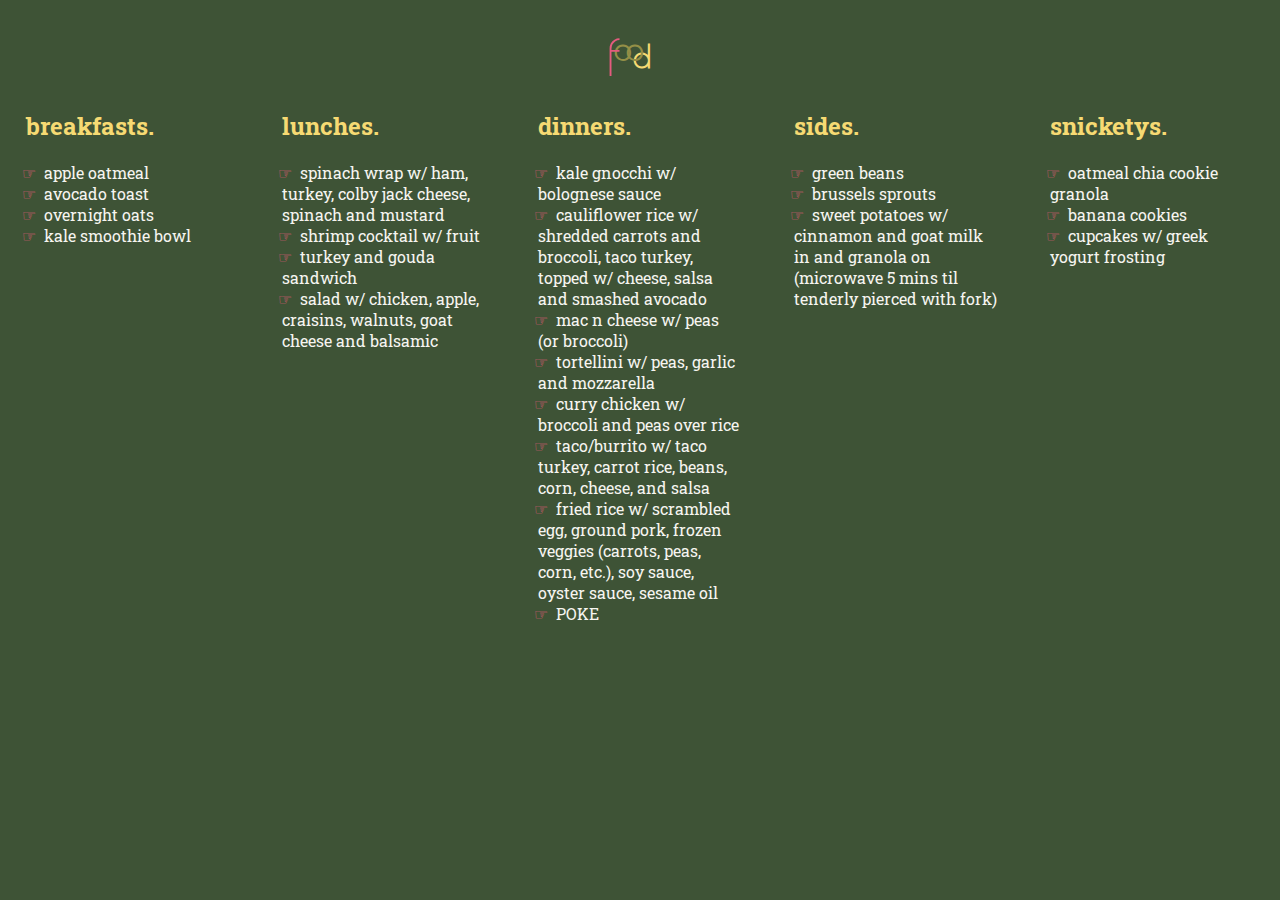
==== index.html @ a3ca0761 "breakfast recipes added" ====
<!DOCTYPE html>
<html lang="en">
    <head>
        <!--metadata: description, keywords, author-->
        <meta name="description" content="recipe book index">
        <meta name="keywords" content="recipes, cook book, food">
        <meta name="author" content="Trina Sudol">

        <!-- Required meta tags for resizing -->
        <meta charset="utf-8">
        <meta name="viewport" content="width=device-width, initial-scale=1, shrink-to-fit=no">
        
        <!-- link to CSS file-->
        <link rel="stylesheet" href="style.css" type="text/css"/>
        <link rel="stylesheet" href="header.css" type="text/css"/>
        <link rel="stylesheet" href="colors.css" type="text/css"/>

        <!-- link to Google fonts -->
        <link rel="stylesheet" href="https://fonts.googleapis.com/css?family=Poiret+One">
        <link rel="stylesheet" href="https://fonts.googleapis.com/css?family=Roboto+Slab">

        <!-- title bar -->
        <title>food .</title>
        <link rel="shortcut icon" type="image/x-icon" href="cookbook.jpg">
    </head>
    <body>
        <div id="container">
            <h1>
                <span class="f">f</span><span class="o1">o</span><span class="o2">o</span><span class="d">d</span>
            </h1>
            <div id="categories">
                <div id="breakfasts" class="category meal">
                    <h2>breakfasts.</h2>
                    <ul>
                        <li><a href="apple_oatmeal.html"><span class="bullet">&#9758;</span> apple oatmeal</a></li>
                        <li><a href="avocado_toast.html"><span class="bullet">&#9758;</span> avocado toast</a></li>
                        <li><a href="overnight_oats.html"><span class="bullet">&#9758;</span> overnight oats</a></li>
                        <li><a href="kale_smoothie_bowl.html"><span class="bullet">&#9758;</span> kale smoothie bowl</a></li>
                    </ul>
                </div>
                <div id="lunches" class="category meal">
                    <h2>lunches.</h2>
                    <ul>
                        <li><a href="index.html"><span class="bullet">&#9758;</span> spinach wrap w/ ham, turkey, colby jack cheese, spinach and mustard</a></li>
                        <li><a href="index.html"><span class="bullet">&#9758;</span> shrimp cocktail w/ fruit</a></li>
                        <li><a href="index.html"><span class="bullet">&#9758;</span> turkey and gouda sandwich</a></li>
                        <li><a href="index.html"><span class="bullet">&#9758;</span> salad w/ chicken, apple, craisins, walnuts, goat cheese and balsamic</a></li>
                    </ul>
                </div>
                <div id="dinners" class="category meal">
                    <h2>dinners.</h2>
                    <ul>
                        <li><a href="index.html"><span class="bullet">&#9758;</span> kale gnocchi w/ bolognese sauce</a></li>
                        <li><a href="index.html"><span class="bullet">&#9758;</span> cauliflower rice w/ shredded carrots and broccoli, taco turkey, topped w/ cheese, salsa and smashed avocado</a></li>
                        <li><a href="index.html"><span class="bullet">&#9758;</span> mac n cheese w/ peas (or broccoli)</a></li>
                        <li><a href="index.html"><span class="bullet">&#9758;</span> tortellini w/ peas, garlic and mozzarella</a></li>
                        <li><a href="index.html"><span class="bullet">&#9758;</span> curry chicken w/ broccoli and peas over rice</a></li>
                        <li><a href="index.html"><span class="bullet">&#9758;</span> taco/burrito w/ taco turkey, carrot rice, beans, corn, cheese, and salsa</a></li>
                        <li><a href="index.html"><span class="bullet">&#9758;</span> fried rice w/ scrambled egg, ground pork, frozen veggies (carrots, peas, corn, etc.), soy sauce, oyster sauce, sesame oil</a></li>
                        <li><a href="index.html"><span class="bullet">&#9758;</span> POKE</a></li>
                    </ul>
                </div>
                <div id="sides" class="category nonmeal">
                    <h2>sides.</h2>
                    <ul>
                        <li><a href="index.html"><span class="bullet">&#9758;</span> green beans</a></li>
                        <li><a href="index.html"><span class="bullet">&#9758;</span> brussels sprouts</a></li>
                        <li><a href="index.html"><span class="bullet">&#9758;</span> sweet potatoes w/ cinnamon and goat milk in and granola on (microwave 5 mins til tenderly pierced with fork)</a></li>
                    </ul>
                </div>
                <div id="snacks" class="category nonmeal">
                    <h2>snicketys.</h2>
                    <ul>
                        <li><a href="index.html"><span class="bullet">&#9758;</span> oatmeal chia cookie granola</a></li>
                        <li><a href="index.html"><span class="bullet">&#9758;</span> banana cookies</a></li>
                        <li><a href="index.html"><span class="bullet">&#9758;</span> cupcakes w/ greek yogurt frosting</a></li>
                    </ul>
                </div>
            </div>
        </div>
    </body>
</html>
---- style.css ----
body {
    margin: 0px;
    font-family: "Roboto Slab", serif;
}

#categories {
    overflow: visible;
    display: flex;
    flex-direction: row;
    flex-wrap: nowrap;
}

.category {
    width: 20vw;
    padding: 0vh 2vw;
}

h2 {
    margin-top: 0px;
}

ul {
    padding: 0px;
}

li {
    list-style-type: none;
}

.bullet {
    position: relative;
    right: 4px;
}

a {
    text-decoration: none;
}

/* mobile screen: one column */
@media (max-width: 1024px) {
    #categories {
        flex-direction: column;
    }

    .category {
        width: 90vw;
        margin-left: auto;
        margin-right: auto;
    }
}
---- header.css ----
h1 {
    text-align: center;
    font-family: "Poiret One", Arial, Helvetica, sans-serif;
}

.f {
    position: relative;
    font-size: 1.8em;
    font-weight: 100;
    z-index: 3;
}

.o1 {
    position: relative;
    top: -.5em;
    right: .2em;
    z-index: 2;
}

.o2 {
    position: relative;
    top: -.5em;
    right: .4em;
    z-index: 2;
}

.d {
    position: relative;
    top: -.25em;
    right: .75em;
}
---- colors.css ----
:root {
    --background: #3e5336;
    --header-f: #e55b7e;
    --header-o: #948f47;
    --header-d: #f6da73;
    --headings: #f6da73;
    --bullets: #e55b7e;
    --nav-links: #f6f5f0;
    --hover-links: #948f47;
}

body {
    background-color: var(--background);
}

.f {
    color: var(--header-f);
}

.o1, .o2 {
    color: var(--header-o);
}

.d {
    color: var(--header-d);
}

h2 {
    color: var(--headings);
}

.bullet {
    color: var(--bullets);
}

a {
    color: var(--nav-links);
}

a:hover {
    color: var(--hover-links);
}
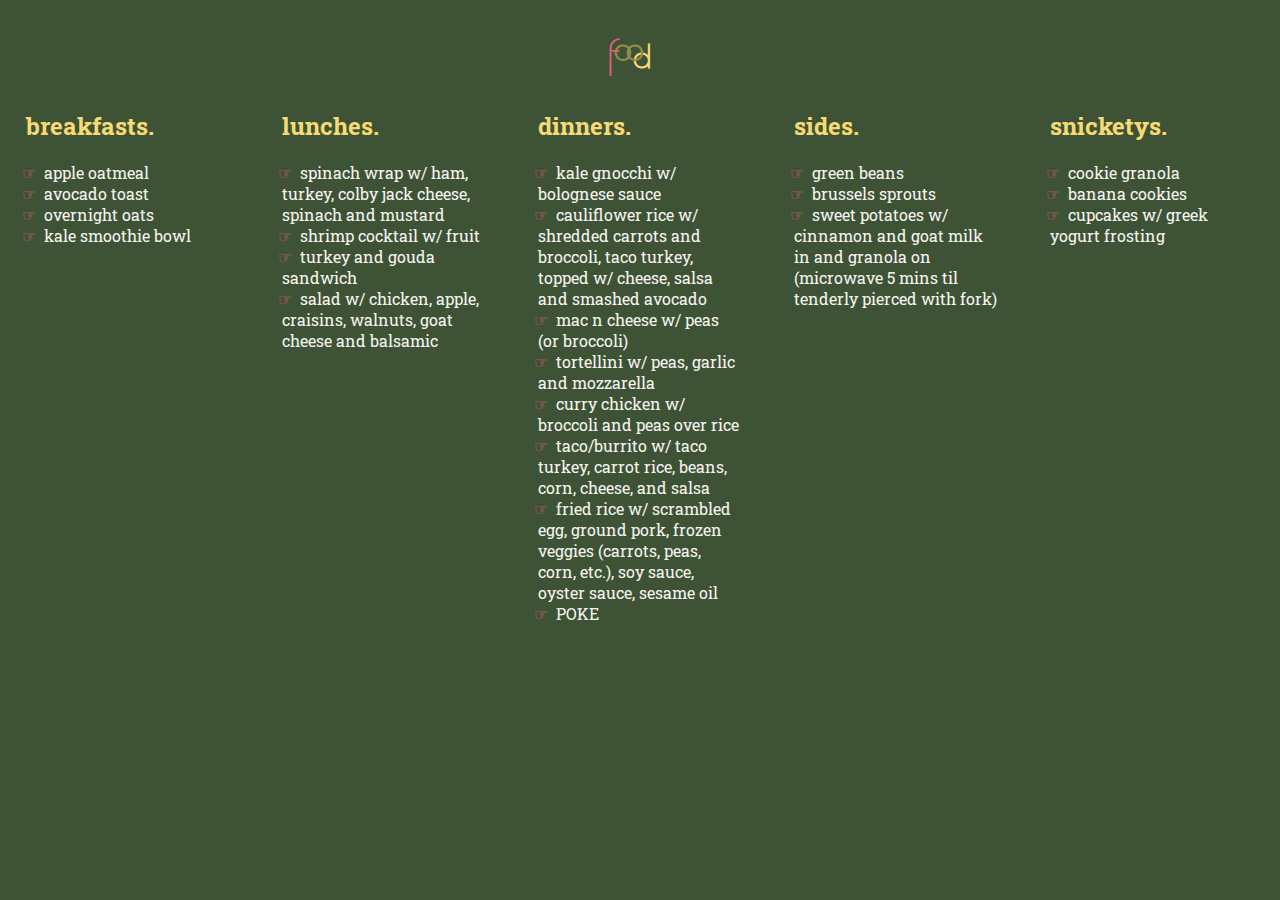
==== commit 2913e6c5: "update recipes" ====
--- a/index.html
+++ b/index.html
@@ -71,7 +71,7 @@
                 <div id="snacks" class="category nonmeal">
                     <h2>snicketys.</h2>
                     <ul>
-                        <li><a href="index.html"><span class="bullet">&#9758;</span> oatmeal chia cookie granola</a></li>
+                        <li><a href="cookie_granola.html"><span class="bullet">&#9758;</span> cookie granola</a></li>
                         <li><a href="index.html"><span class="bullet">&#9758;</span> banana cookies</a></li>
                         <li><a href="index.html"><span class="bullet">&#9758;</span> cupcakes w/ greek yogurt frosting</a></li>
                     </ul>
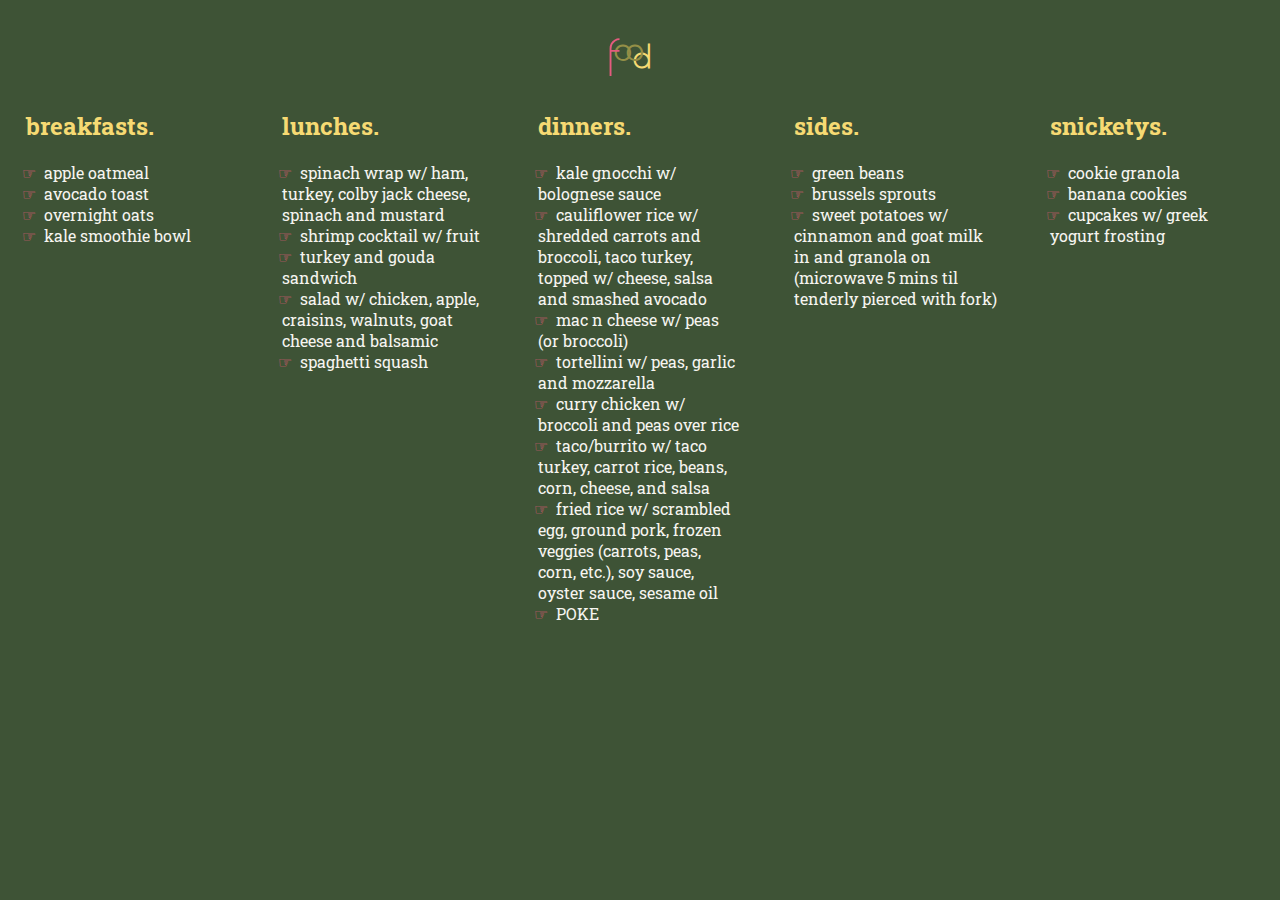
==== commit 9e94e3f4: "Update index.html" ====
--- a/index.html
+++ b/index.html
@@ -45,6 +45,7 @@
                         <li><a href="index.html"><span class="bullet">&#9758;</span> shrimp cocktail w/ fruit</a></li>
                         <li><a href="index.html"><span class="bullet">&#9758;</span> turkey and gouda sandwich</a></li>
                         <li><a href="index.html"><span class="bullet">&#9758;</span> salad w/ chicken, apple, craisins, walnuts, goat cheese and balsamic</a></li>
+                        <li><a href="index.html"><span class="bullet">&#9758;</span> spaghetti squash</a></li>
                     </ul>
                 </div>
                 <div id="dinners" class="category meal">
@@ -72,8 +73,8 @@
                     <h2>snicketys.</h2>
                     <ul>
                         <li><a href="cookie_granola.html"><span class="bullet">&#9758;</span> cookie granola</a></li>
-                        <li><a href="index.html"><span class="bullet">&#9758;</span> banana cookies</a></li>
-                        <li><a href="index.html"><span class="bullet">&#9758;</span> cupcakes w/ greek yogurt frosting</a></li>
+                        <li><a href="banana_cookies.html"><span class="bullet">&#9758;</span> banana cookies</a></li>
+                        <li><a href="cupcakes.html"><span class="bullet">&#9758;</span> cupcakes w/ greek yogurt frosting</a></li>
                     </ul>
                 </div>
             </div>
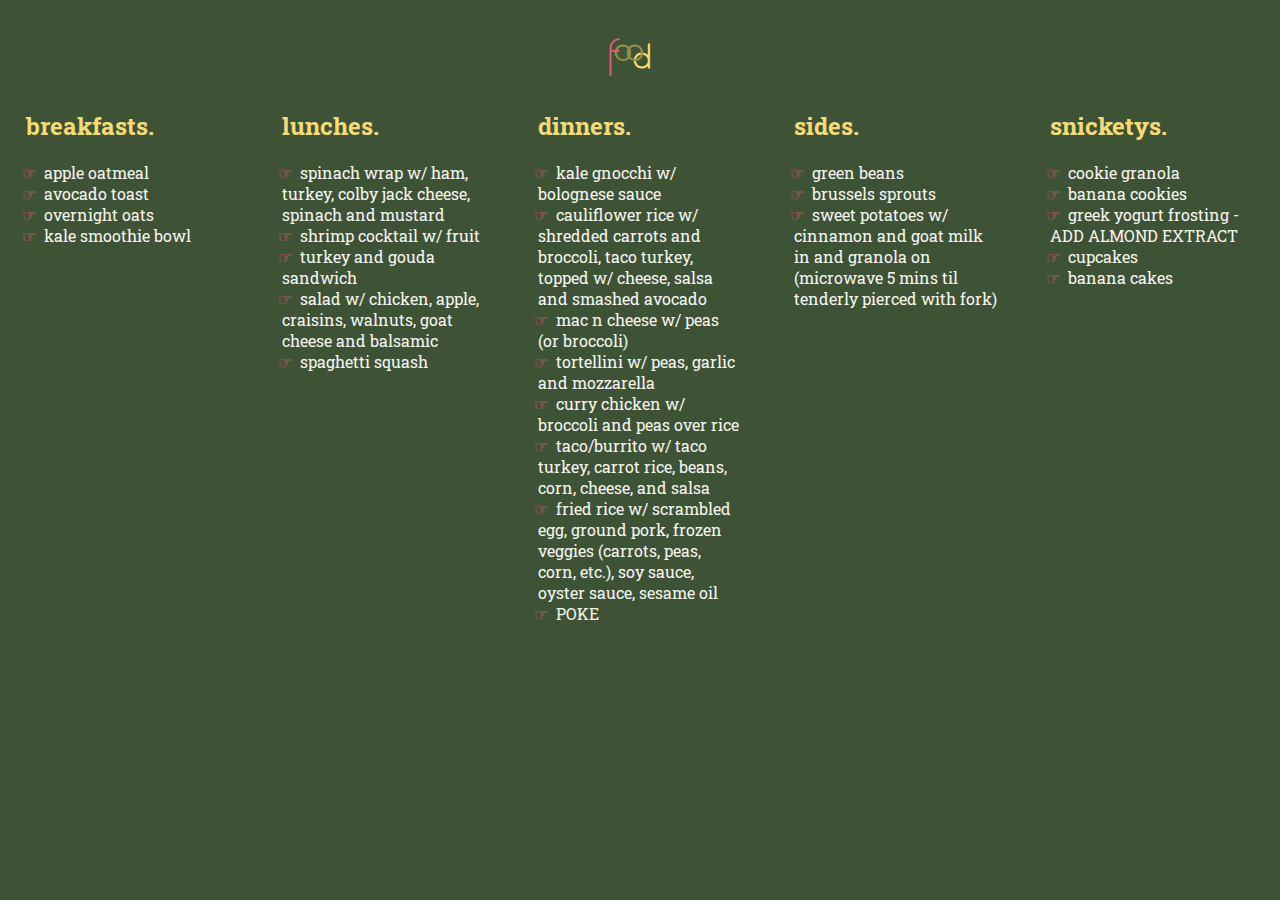
==== commit 832d436b: "Update index.html" ====
--- a/index.html
+++ b/index.html
@@ -74,7 +74,9 @@
                     <ul>
                         <li><a href="cookie_granola.html"><span class="bullet">&#9758;</span> cookie granola</a></li>
                         <li><a href="banana_cookies.html"><span class="bullet">&#9758;</span> banana cookies</a></li>
-                        <li><a href="cupcakes.html"><span class="bullet">&#9758;</span> cupcakes w/ greek yogurt frosting</a></li>
+                        <li><a href="cupcakes.html"><span class="bullet">&#9758;</span> greek yogurt frosting - ADD ALMOND EXTRACT</a></li>
+                        <li><a href="cupcakes.html"><span class="bullet">&#9758;</span> cupcakes</a></li>
+                        <li><a href="https://www.jessfuel.com/2019/04/09/banana-chia-seed-muffins/"><span class="bullet">&#9758;</span> banana cakes</a></li>
                     </ul>
                 </div>
             </div>
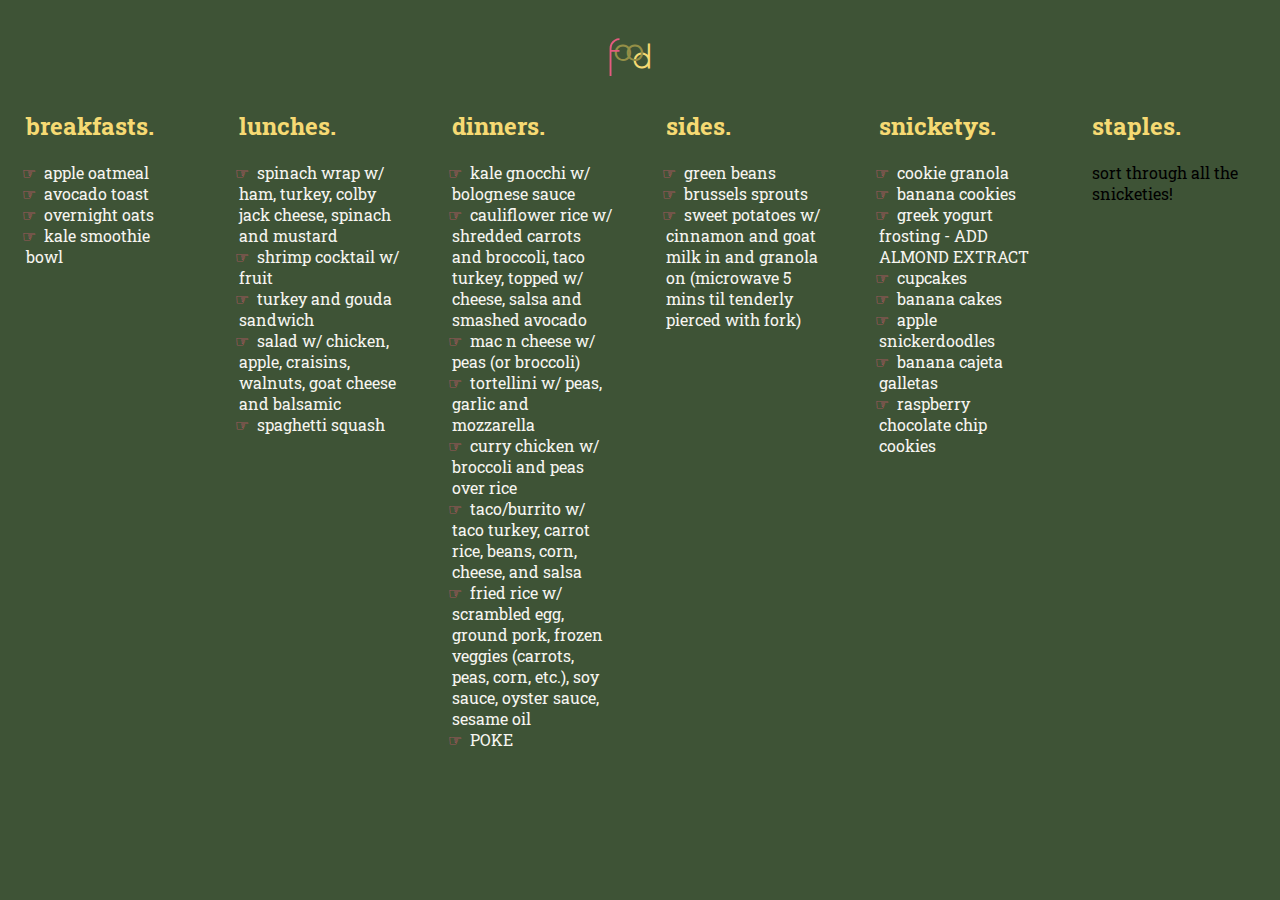
==== commit 8c7310a4: "cookies" ====
--- a/index.html
+++ b/index.html
@@ -45,7 +45,7 @@
                         <li><a href="index.html"><span class="bullet">&#9758;</span> shrimp cocktail w/ fruit</a></li>
                         <li><a href="index.html"><span class="bullet">&#9758;</span> turkey and gouda sandwich</a></li>
                         <li><a href="index.html"><span class="bullet">&#9758;</span> salad w/ chicken, apple, craisins, walnuts, goat cheese and balsamic</a></li>
-                        <li><a href="index.html"><span class="bullet">&#9758;</span> spaghetti squash</a></li>
+                        <li><a href="spaghetti_squash.jpeg"><span class="bullet">&#9758;</span> spaghetti squash</a></li>
                     </ul>
                 </div>
                 <div id="dinners" class="category meal">
@@ -57,7 +57,7 @@
                         <li><a href="index.html"><span class="bullet">&#9758;</span> tortellini w/ peas, garlic and mozzarella</a></li>
                         <li><a href="index.html"><span class="bullet">&#9758;</span> curry chicken w/ broccoli and peas over rice</a></li>
                         <li><a href="index.html"><span class="bullet">&#9758;</span> taco/burrito w/ taco turkey, carrot rice, beans, corn, cheese, and salsa</a></li>
-                        <li><a href="index.html"><span class="bullet">&#9758;</span> fried rice w/ scrambled egg, ground pork, frozen veggies (carrots, peas, corn, etc.), soy sauce, oyster sauce, sesame oil</a></li>
+                        <li><a href="https://chefsavvy.com/the-best-fried-rice/"><span class="bullet">&#9758;</span> fried rice w/ scrambled egg, ground pork, frozen veggies (carrots, peas, corn, etc.), soy sauce, oyster sauce, sesame oil</a></li>
                         <li><a href="index.html"><span class="bullet">&#9758;</span> POKE</a></li>
                     </ul>
                 </div>
@@ -65,7 +65,7 @@
                     <h2>sides.</h2>
                     <ul>
                         <li><a href="index.html"><span class="bullet">&#9758;</span> green beans</a></li>
-                        <li><a href="index.html"><span class="bullet">&#9758;</span> brussels sprouts</a></li>
+                        <li><a href="https://www.realsimple.com/food-recipes/browse-all-recipes/crispy-brussels-sprouts-recipe"><span class="bullet">&#9758;</span> brussels sprouts</a></li>
                         <li><a href="index.html"><span class="bullet">&#9758;</span> sweet potatoes w/ cinnamon and goat milk in and granola on (microwave 5 mins til tenderly pierced with fork)</a></li>
                     </ul>
                 </div>
@@ -77,6 +77,15 @@
                         <li><a href="cupcakes.html"><span class="bullet">&#9758;</span> greek yogurt frosting - ADD ALMOND EXTRACT</a></li>
                         <li><a href="cupcakes.html"><span class="bullet">&#9758;</span> cupcakes</a></li>
                         <li><a href="https://www.jessfuel.com/2019/04/09/banana-chia-seed-muffins/"><span class="bullet">&#9758;</span> banana cakes</a></li>
+                        <li><a href="apple_snickerdoodles.html"><span class="bullet">&#9758;</span> apple snickerdoodles</a></li>
+                        <li><a href="banana_cajeta_cookies.html"><span class="bullet">&#9758;</span> banana cajeta galletas</a></li>
+                        <li><a href="raspberry_chocolate_chip_cookies.html"><span class="bullet">&#9758;</span> raspberry chocolate chip cookies</a></li>
+                    </ul>
+                </div>
+                <div id="staples" class="category nonmeal">
+                    <h2>staples.</h2>
+                    <ul>
+                        <li>sort through all the snicketies!</li>
                     </ul>
                 </div>
             </div>
